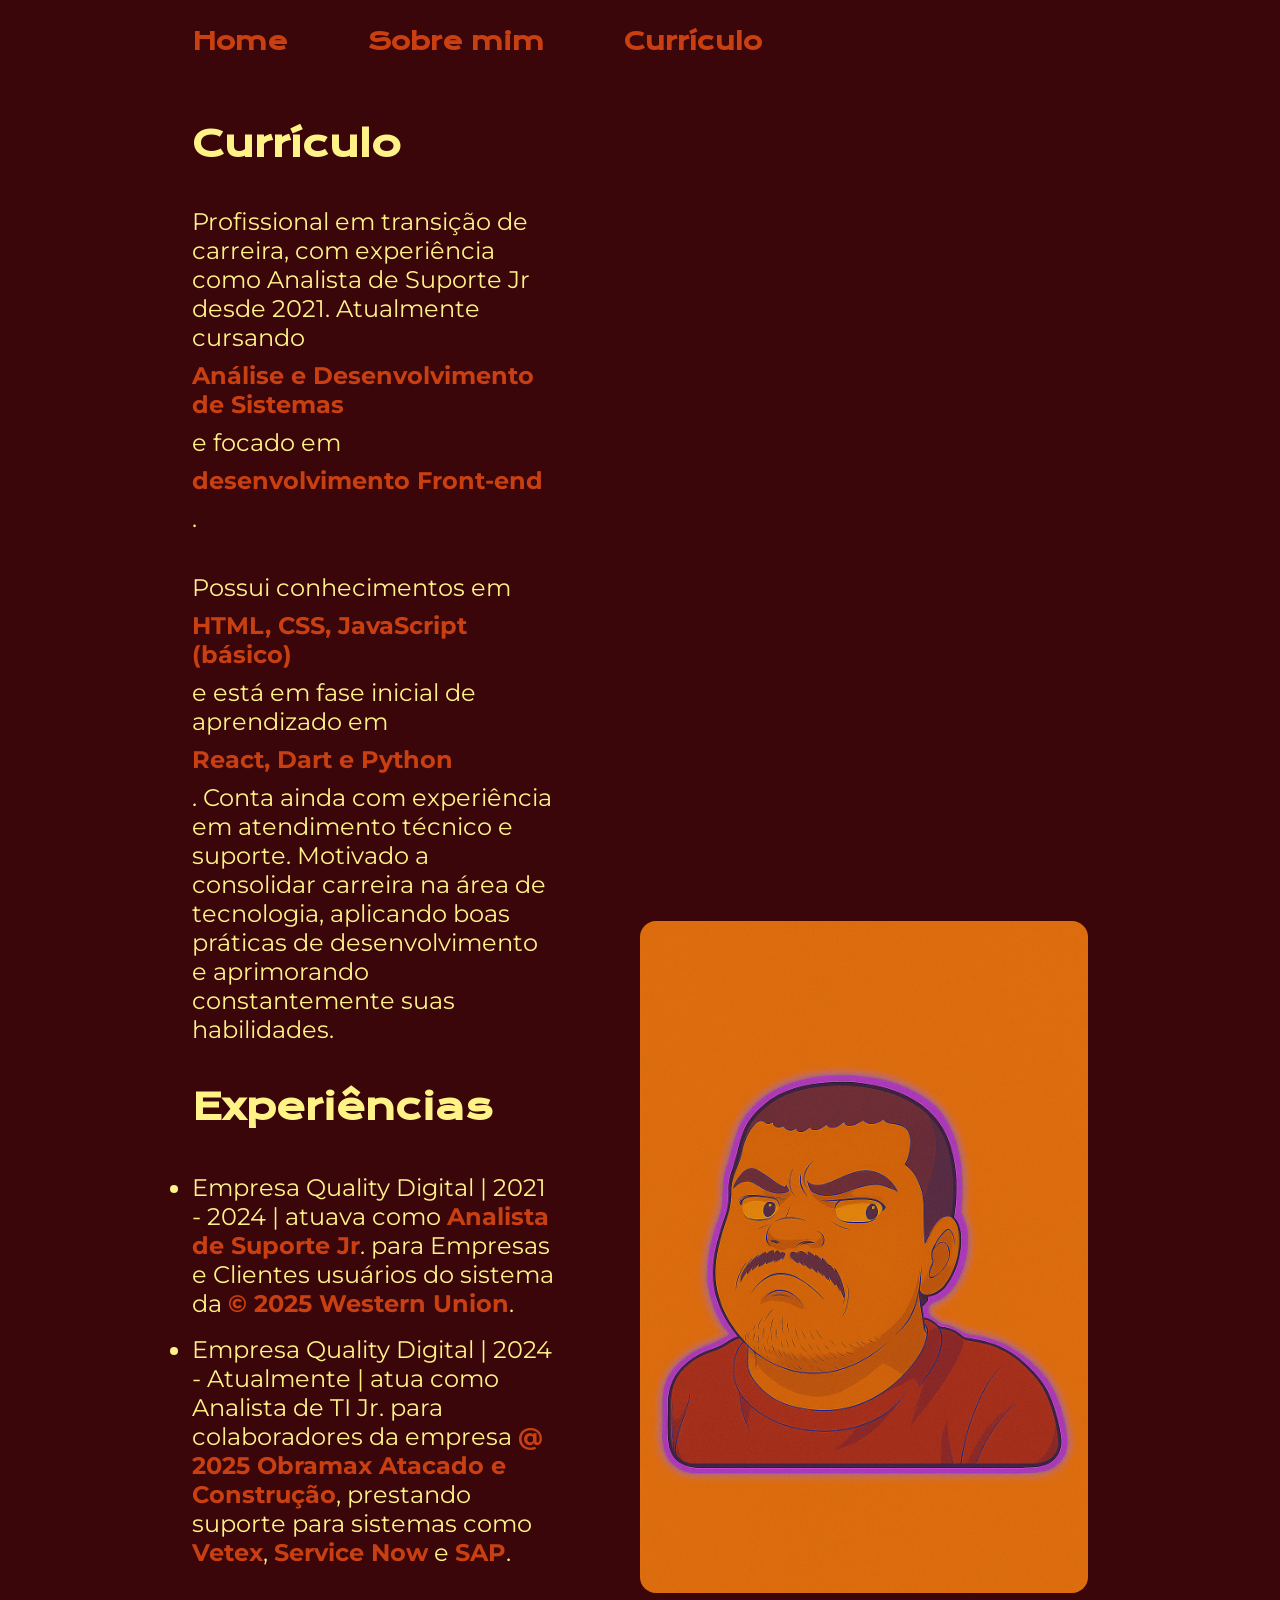
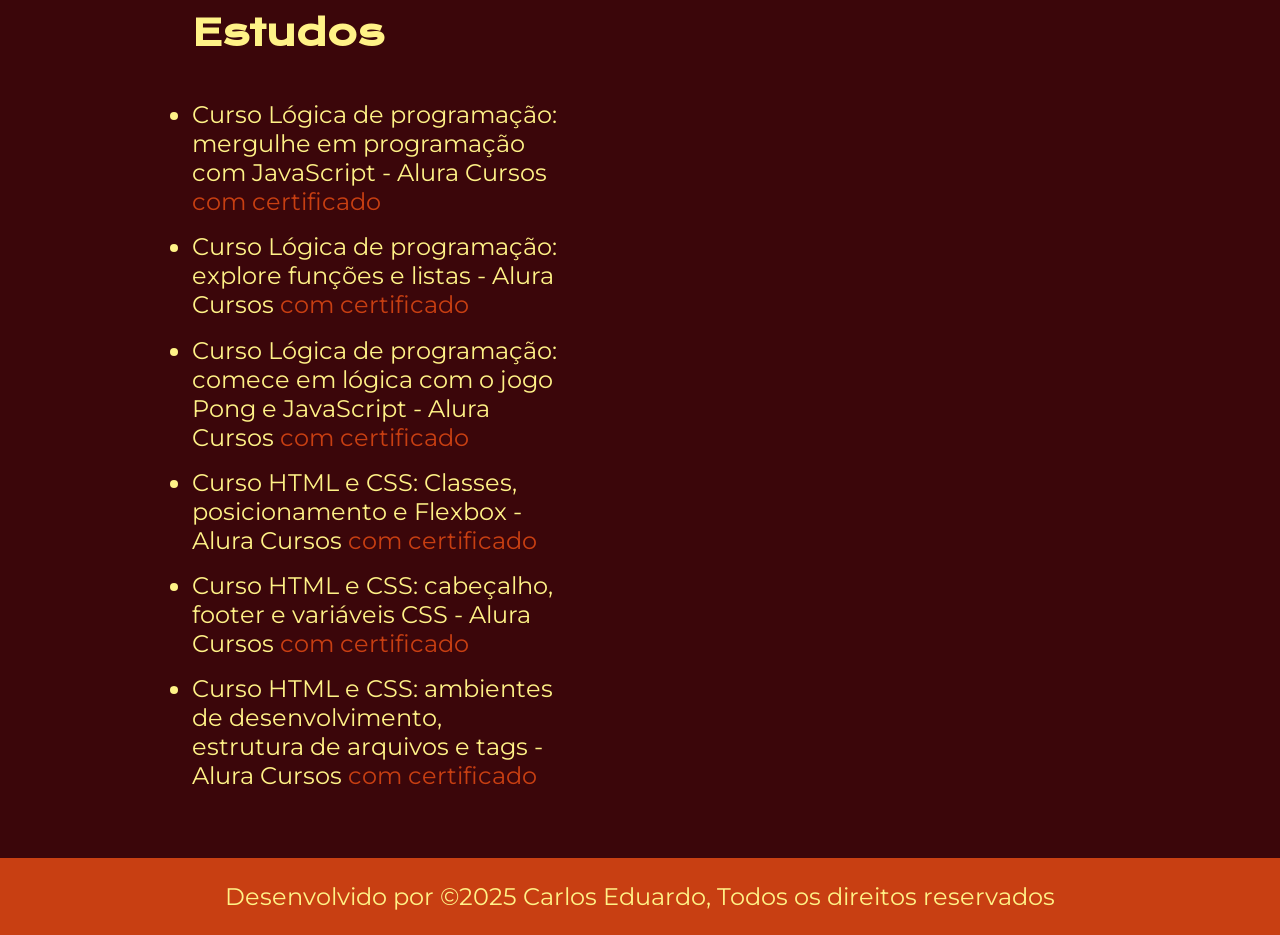
==== curriculum.html @ 9d4ae451 "first commit" ====
<!DOCTYPE html>
<html lang="en">
  <head>
    <meta charset="UTF-8" />
    <meta name="viewport" content="width=device-width, initial-scale=1.0" />
    <title>Document</title>
    <link rel="stylesheet" href="./styles/style.css" />
  </head>
  <body>
    <header class="cabecalho">
      <nav class="cabecalho__menu">
        <a class="cabecalho__menu__link" href="index.html">Home</a>
        <a class="cabecalho__menu__link" href="about.html">Sobre mim</a>
        <a class="cabecalho__menu__link" href="curriculum.html">Currículo</a>
      </nav>
    </header>
    <main class="apresentacao">
      <section class="apresentacao__conteudo">
        <h1 class="apresentacao__conteudo__titulo">Currículo</h1>

        <p class="apresentacao__conteudo__texto">
          Profissional em transição de carreira, com experiência como Analista
          de Suporte Jr desde 2021. Atualmente cursando
          <strong class="titulo-destaque"
            >Análise e Desenvolvimento de Sistemas</strong
          >
          e focado em
          <strong class="titulo-destaque">desenvolvimento Front-end</strong>.
        </p>
        <p class="apresentacao__conteudo__texto">
          Possui conhecimentos em
          <strong class="titulo-destaque"
            >HTML, CSS, JavaScript (básico)</strong
          >
          e está em fase inicial de aprendizado em
          <strong class="titulo-destaque">React, Dart e Python</strong>. Conta
          ainda com experiência em atendimento técnico e suporte. Motivado a
          consolidar carreira na área de tecnologia, aplicando boas práticas de
          desenvolvimento e aprimorando constantemente suas habilidades.
        </p>

        <h2 class="apresentacao__conteudo__titulo">Experiências</h2>

        <ul class="apresentacao__conteudo__texto">
          <li>
            Empresa Quality Digital | 2021 - 2024 | atuava como
            <strong class="titulo-destaque">Analista de Suporte Jr</strong>.
            para Empresas e Clientes usuários do sistema da
            <strong class="titulo-destaque">© 2025 Western Union</strong>.
          </li>
          <li>
            Empresa Quality Digital | 2024 - Atualmente | atua como Analista de
            TI Jr. para colaboradores da empresa
            <strong class="titulo-destaque"
              >@ 2025 Obramax Atacado e Construção</strong
            >, prestando suporte para sistemas como
            <strong class="titulo-destaque">Vetex</strong>,
            <strong class="titulo-destaque">Service Now</strong> e
            <strong class="titulo-destaque">SAP</strong>.
          </li>
        </ul>

        <h2 class="apresentacao__conteudo__titulo">Estudos</h2>

        <ul
          class="apresentacao__conteudo__texto"
        >
          <li>
            Curso Lógica de programação: mergulhe em programação com JavaScript
            - Alura Cursos
            <a
              href="https://cursos.alura.com.br/certificate/a9bcdd9c-4220-46db-8c38-b2da70088e0f?lang=pt_BR"
            >
              com certificado</a
            >
          </li>
          <li>
            Curso Lógica de programação: explore funções e listas - Alura Cursos
            <a
              href="https://cursos.alura.com.br/certificate/febbb6bf-010a-4a3c-802b-6cab49633ca6?lang=pt_BR"
            >
              com certificado</a
            >
          </li>
          <li>
            Curso Lógica de programação: comece em lógica com o jogo Pong e
            JavaScript - Alura Cursos
            <a
              href="https://cursos.alura.com.br/certificate/dff55185-778a-4509-85b5-7f594eed1fcf?lang=pt_BR"
            >
              com certificado</a
            >
          </li>
          <li>
            Curso HTML e CSS: Classes, posicionamento e Flexbox - Alura Cursos
            <a
              href="https://cursos.alura.com.br/certificate/f6884b4c-b4d4-4d35-8be0-a74ee2b27dd9?lang=pt_BR"
            >
              com certificado</a
            >
          </li>
          <li>
            Curso HTML e CSS: cabeçalho, footer e variáveis CSS - Alura Cursos
            <a
              href="https://cursos.alura.com.br/certificate/900d8990-943a-4b71-b544-07a0eb23e4eb?lang=pt_BR"
            >
              com certificado</a
            >
          </li>
          <li>
            Curso HTML e CSS: ambientes de desenvolvimento, estrutura de
            arquivos e tags - Alura Cursos
            <a
              href="https://cursos.alura.com.br/certificate/ab223833-ec1f-4837-bcf1-06446b7177a7?lang=pt_BR"
            >
              com certificado</a
            >
          </li>
        </ul>
      </section>
      <img
        class="apresentacao__imagem"
        id="imagem_com_borda"
        src="./assets/myProfile2.png"
        alt="Foto de IA do Carlos Eduardo"
      />
    </main>
    <footer class="rodape">
      <p>Desenvolvido por ©2025 Carlos Eduardo, Todos os direitos reservados</p>
    </footer>
  </body>
</html>
---- styles/style.css ----
@import url("https://fonts.googleapis.com/css2?family=Krona+One&family=Montserrat:ital,wght@0,100..900;1,100..900&display=swap");

:root {
  --cor-primaria: #3b060a;
  --cor-secundaria: #fff287;
  --cor-terciaria: #c83f12;
  --cor-hover: #8a0000;

  --fonte-primaria: "Krona One", sans-serif;
  --fonte-secundaria: "Montserrat", sans-serif;
}

* {
  margin: 0;
  padding: 0;
}
body {
  box-sizing: border box;
  background-color: var(--cor-primaria);
  color: var(--cor-secundaria);
}

.titulo-destaque {
  color: var(--cor-terciaria);
}

.cabecalho {
  padding: 2% 0% 0% 15%;
}

.cabecalho__menu {
  display: flex;
  gap: 80px;
}

.cabecalho__menu__link {
  font-family: var(--fonte-primaria);
  font-size: 1.5rem;
  font-weight: 600;
  color: var(--cor-terciaria);
  text-decoration: none;
}
.apresentacao {
  padding: 5% 15%;
  display: flex;
  align-items: center;
  justify-content: space-between;
  gap: 82px;
}
.apresentacao__conteudo {
  width: 50%;
  display: flex;
  flex-direction: column;
  gap: 40px;
}

.apresentacao__conteudo__titulo {
  font-size: 2.25rem;
  font-family: var(--fonte-primaria);
}
.apresentacao__conteudo__texto {
  font-size: 1.5rem;
  font-family: var(--fonte-secundaria);
}
.apresentacao__conteudo__texto {
  display: flex;
  flex-direction: column;
  gap: 1vh;
}
.apresentacao__conteudo__texto li {
  padding: 1% 0;
}
.apresentacao__conteudo__texto a {
  text-decoration: none;
  color: var(--cor-terciaria);
}

.apresentacao__links {
  display: flex;
  flex-direction: column;
  justify-content: space-between;
  align-items: center;
  gap: 32px;
}

.apresentacao__links__subtitulo {
  font-family: var(--fonte-primaria);
  font-weight: 400;
  font-size: 1.5rem;
}
.apresentacao__links__navegacao {
  display: flex;
  justify-content: center;
  gap: 16px;
  border: 2px solid var(--cor-terciaria);
  width: 50%;
  text-align: center;
  border-radius: 8px;
  font-size: 1.5rem;
  padding: 21.5px 0;
  text-decoration: none;
  color: var(--cor-secundaria);
  font-family: var(--fonte-secundaria);
  font-weight: 600;
}
.apresentacao__links__navegacao:hover {
  background-color: var(--cor-hover);
}
.apresentacao__imagem {
  width: 50%; /* largura */
}
#imagem_com_borda{
  border-radius: 1rem; /* deixa os cantos arredondados */
}
.rodape {
  padding: 24px;
  color: var(--cor-secundaria);
  background-color: var(--cor-terciaria);
  text-align: center;
  font-family: var(--fonte-secundaria);
  font-size: 1.5rem;
  font-weight: 400;
}

@media (max-width: 1200px) {
  .cabecalho {
    padding: 10%;
  }

  .cabecalho__menu {
    justify-content: center;
    gap: 4vw;
  }
  .apresentacao {
    flex-direction: column-reverse;
    padding: 5%;
  }

  .apresentacao__conteudo {
    width: auto;
  }

  .rodape {
    display: flex;
    justify-content: center;
  }
}
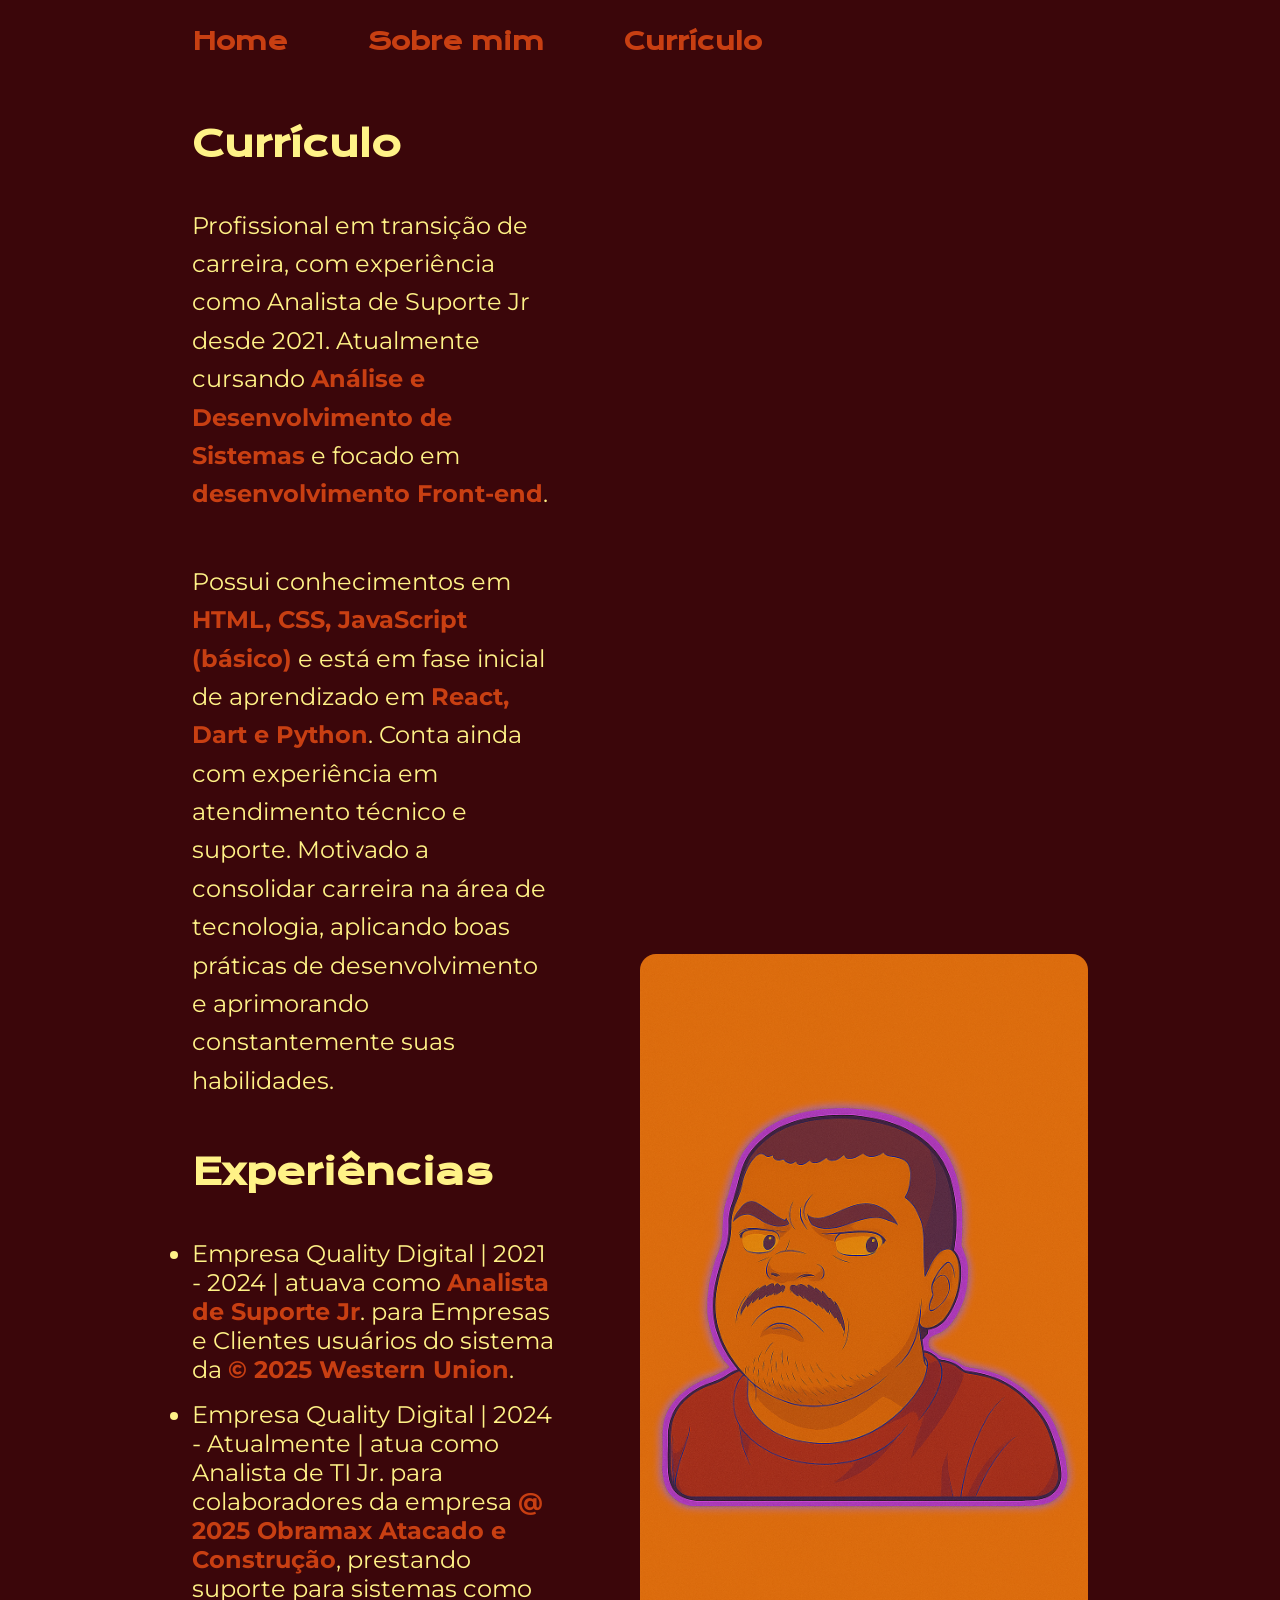
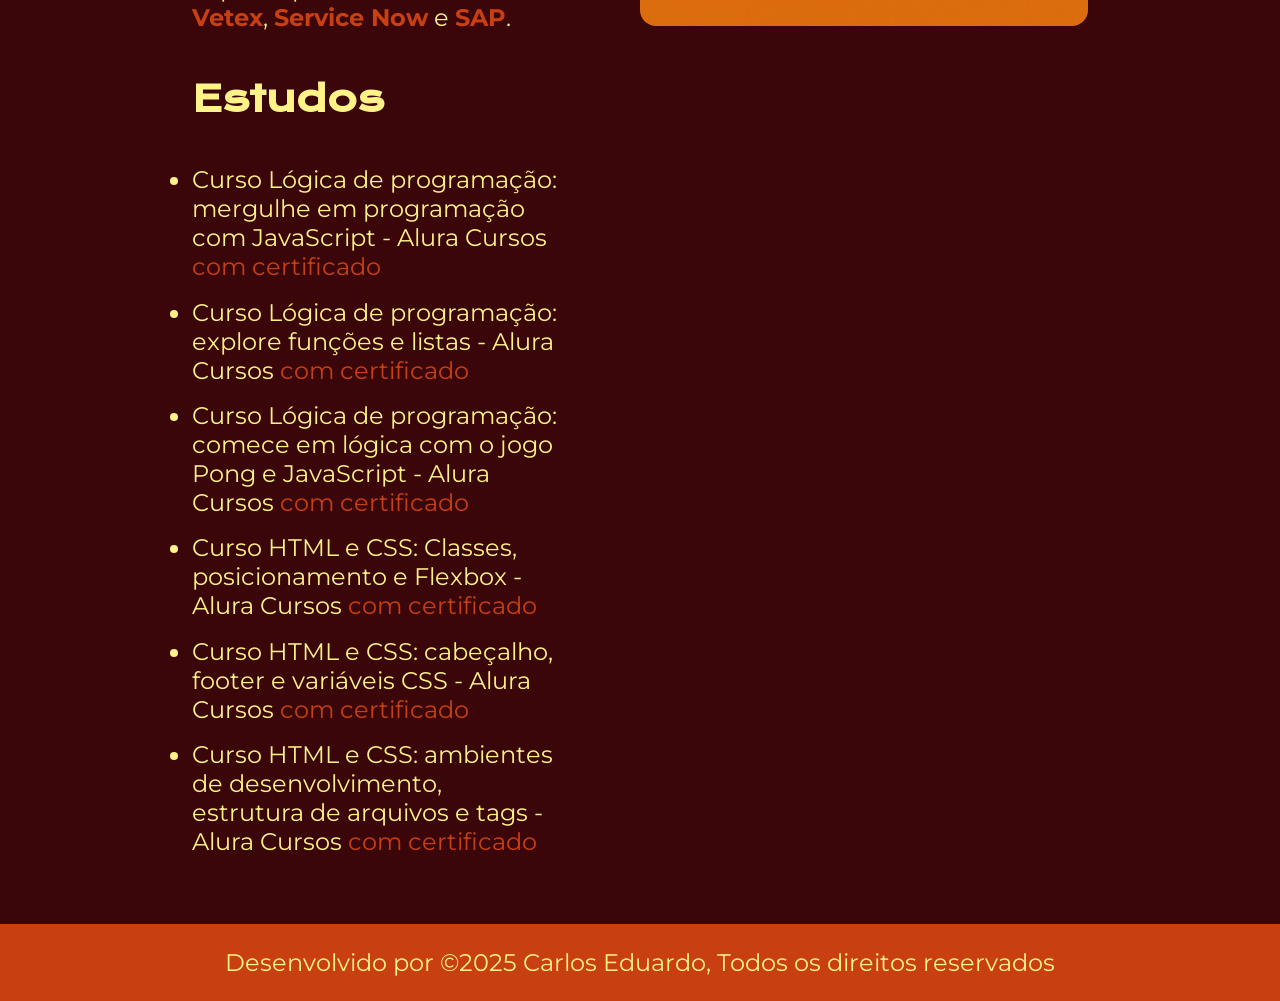
==== commit 6ead93c9: "Corrige estilização dos parágrafos no currículo" ====
--- a/curriculum.html
+++ b/curriculum.html
@@ -18,7 +18,8 @@
       <section class="apresentacao__conteudo">
         <h1 class="apresentacao__conteudo__titulo">Currículo</h1>
 
-        <p class="apresentacao__conteudo__texto">
+        <div class="apresentacao__conteudo__curriculoParagrafo">
+          <p class="apresentacao__conteudo__texto">
           Profissional em transição de carreira, com experiência como Analista
           de Suporte Jr desde 2021. Atualmente cursando
           <strong class="titulo-destaque"
@@ -27,7 +28,9 @@
           e focado em
           <strong class="titulo-destaque">desenvolvimento Front-end</strong>.
         </p>
-        <p class="apresentacao__conteudo__texto">
+        </div>
+        <div class="apresentacao__conteudo__curriculoParagrafo">
+          <p class="apresentacao__conteudo__texto">
           Possui conhecimentos em
           <strong class="titulo-destaque"
             >HTML, CSS, JavaScript (básico)</strong
@@ -38,6 +41,7 @@
           consolidar carreira na área de tecnologia, aplicando boas práticas de
           desenvolvimento e aprimorando constantemente suas habilidades.
         </p>
+        </div>
 
         <h2 class="apresentacao__conteudo__titulo">Experiências</h2>
 
@@ -62,9 +66,7 @@
 
         <h2 class="apresentacao__conteudo__titulo">Estudos</h2>
 
-        <ul
-          class="apresentacao__conteudo__texto"
-        >
+        <ul class="apresentacao__conteudo__texto">
           <li>
             Curso Lógica de programação: mergulhe em programação com JavaScript
             - Alura Cursos
--- a/styles/style.css
+++ b/styles/style.css
@@ -40,6 +40,7 @@
   color: var(--cor-terciaria);
   text-decoration: none;
 }
+
 .apresentacao {
   padding: 5% 15%;
   display: flex;
@@ -47,6 +48,7 @@
   justify-content: space-between;
   gap: 82px;
 }
+
 .apresentacao__conteudo {
   width: 50%;
   display: flex;
@@ -54,14 +56,33 @@
   gap: 40px;
 }
 
+.apresentacao__conteudo__curriculoParagrafo {
+  display: block;
+}
+
+.apresentacao__conteudo__curriculoParagrafo {
+  display: block;   /* já é o padrão, mas pode deixar explícito */
+  margin-bottom: 1vh; /* dá um espaço entre os blocos de parágrafo */
+
+}
+
+.apresentacao__conteudo__curriculoParagrafo p {
+  display: block; /* comportamento natural de <p> */
+  font-size: 1.5rem;
+  font-family: var(--fonte-secundaria);
+  line-height: 1.6; /* espaçamento agradável entre linhas */
+}
+
 .apresentacao__conteudo__titulo {
   font-size: 2.25rem;
   font-family: var(--fonte-primaria);
 }
+
 .apresentacao__conteudo__texto {
   font-size: 1.5rem;
   font-family: var(--fonte-secundaria);
 }
+
 .apresentacao__conteudo__texto {
   display: flex;
   flex-direction: column;
@@ -109,7 +130,7 @@
 .apresentacao__imagem {
   width: 50%; /* largura */
 }
-#imagem_com_borda{
+#imagem_com_borda {
   border-radius: 1rem; /* deixa os cantos arredondados */
 }
 .rodape {
